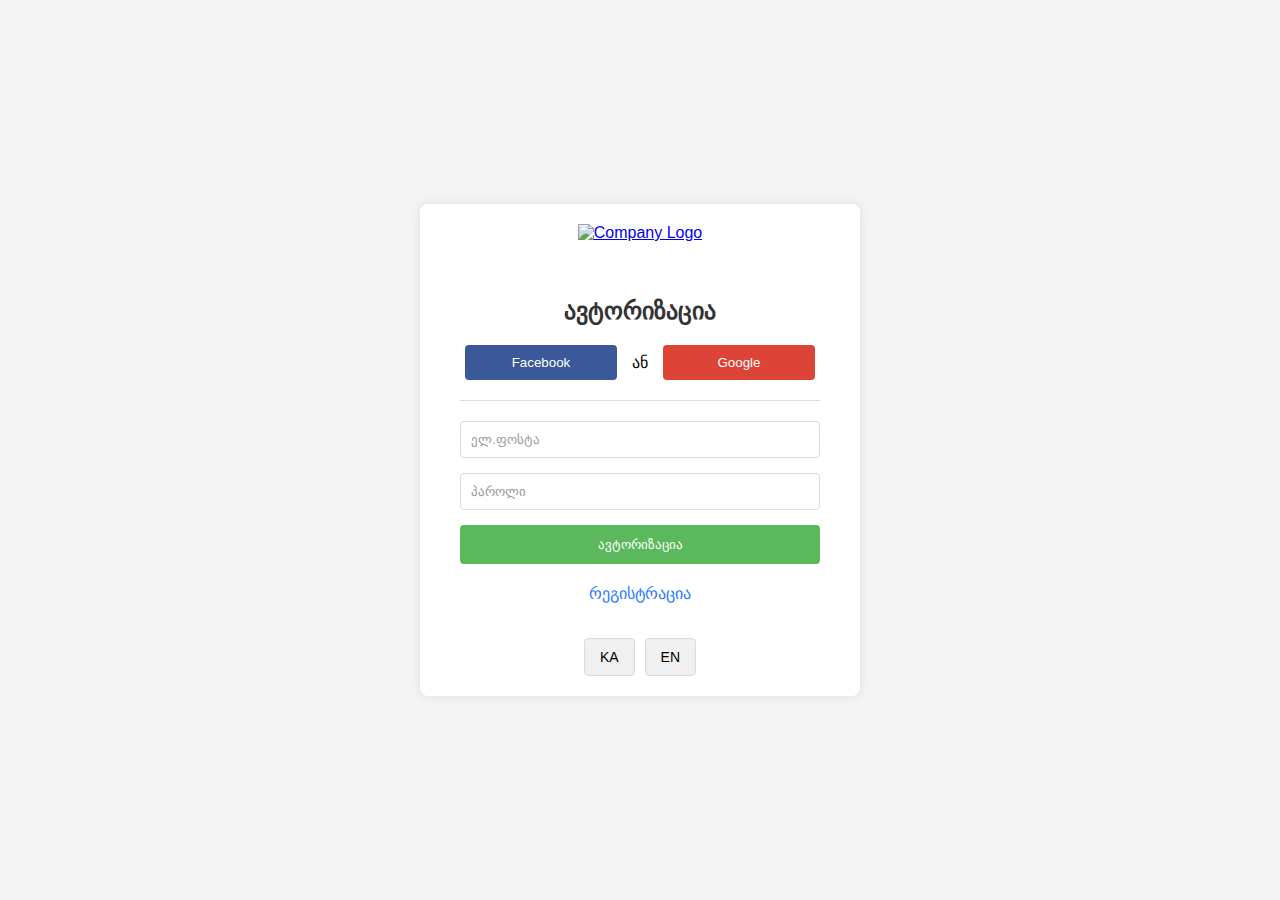
==== auth.html @ 35f1ec89 "main" ====
<!DOCTYPE html>
<html lang="en">
<head>
    <meta charset="UTF-8">
    <meta name="viewport" content="width=device-width, initial-scale=1.0">
    <title>Authorization</title>
    <link rel="stylesheet" href="auth.css">
</head>
<body>
    <div class="container">
        <div class="logo-section">
            <a href="./index.html">
                <img src="https://gemrielia.ge/static/images/logo/logo.svg" alt="Company Logo">
            </a>
        </div>
        <div class="form-section">
            <h2 class="form-title" id="login">ავტორიზაცია</h2>
            <div class="social-buttons">
                <button class="btn facebook" id="facebook">
                    <i class="fab fa-facebook-f"></i> Facebook
                </button>
                <div class="or-separator" id="or">ან</div>
                <button class="btn google" id="google">
                    <i class="fab fa-google"></i> Google
                </button>
            </div>
            <div class="divider">
                <div class="line"></div>
            </div>
            <form class="authorization-form">
                <input type="email" placeholder="ელ.ფოსტა" id="email" class="input-field">
                <input type="password" placeholder="პაროლი" id="password" class="input-field">
                <button type="submit" class="btn submit-btn" id="loginButton">ავტორიზაცია</button>
                 <div class="link-to-register">
                    <a href="register.html" class="register-link" id="registerLink">რეგისტრაცია</a>
                </div>
            </form>
        </div>
          <div class="lang-buttons">
          <button id="ka">KA</button>
          <button id="en">EN</button>
    </div>
    </div>
    <script src="https://kit.fontawesome.com/a076d05399.js" crossorigin="anonymous"></script>
    <script src="enum.js"></script>
</body>
</html>
---- auth.css ----
body {
    font-family: Arial, sans-serif;
    background-color: #f4f4f4;
    margin: 0;
    display: flex;
    justify-content: center;
    align-items: center;
    min-height: 100vh;
}

.container {
    background-color: #fff;
    border-radius: 8px;
    box-shadow: 0 0 10px rgba(0, 0, 0, 0.1);
    overflow: hidden;
    display: flex;
    flex-direction: column;
    align-items: center;
    max-width: 400px;
    width: 90%;
    padding: 20px;
}
.lang-buttons{
     display: flex;
     margin-top: 20px;
}

.lang-buttons button{
    padding: 10px 15px;
    margin: 0 5px;
    cursor: pointer;
    background-color: #f0f0f0;
    border: 1px solid #ddd;
    border-radius: 4px;
    font-size: 14px;
}
.lang-buttons button:hover{
    background-color: #e0e0e0;
}


.logo-section {
    text-align: center;
    margin-bottom: 20px;
}

.logo-section img {
    max-width: 150px;
    height: auto;
}

.form-section {
    width: 100%;
    padding: 15px 20px;
    box-sizing: border-box;
}

.form-title {
    text-align: center;
    margin-bottom: 20px;
    color: #333;
}

.social-buttons {
    display: flex;
    justify-content: space-between;
    margin-bottom: 15px;
}
.social-buttons .or-separator{
    display: flex;
    align-items: center;
    padding: 0 10px;
}

.social-buttons .btn {
    flex: 1;
    padding: 10px;
    border: none;
    border-radius: 4px;
    margin: 0 5px;
    cursor: pointer;
    display: flex;
    justify-content: center;
    align-items: center;
    color: white;
}

.social-buttons .facebook {
    background-color: #3b5998;
}

.social-buttons .google {
    background-color: #db4437;
}

.social-buttons i{
    margin-right: 5px;
}

.divider {
    display: flex;
    align-items: center;
    margin: 20px 0;
}

.divider .line {
    flex: 1;
    height: 1px;
    background-color: #ddd;
}

.authorization-form {
    display: flex;
    flex-direction: column;
}

.input-field {
    margin-bottom: 15px;
    padding: 10px;
    border: 1px solid #ddd;
    border-radius: 4px;
    box-sizing: border-box;
}

.input-label {
    margin-bottom: 5px;
    display: block;
}
.input-field::placeholder{
     color: #999;
}
.input-field:focus{
    outline: 1px solid #277aff;
}

.submit-btn {
    background-color: #5cb85c;
    color: white;
    padding: 12px;
    border: none;
    border-radius: 4px;
    cursor: pointer;
    transition: background-color 0.3s ease;
}

.submit-btn:hover {
    background-color: #4cae4c;
}
.link-to-register{
    text-align: center;
    margin-top: 20px;
}

.register-link {
    color: #277aff;
    text-decoration: none;
}

.register-link:hover {
    text-decoration: underline;
}
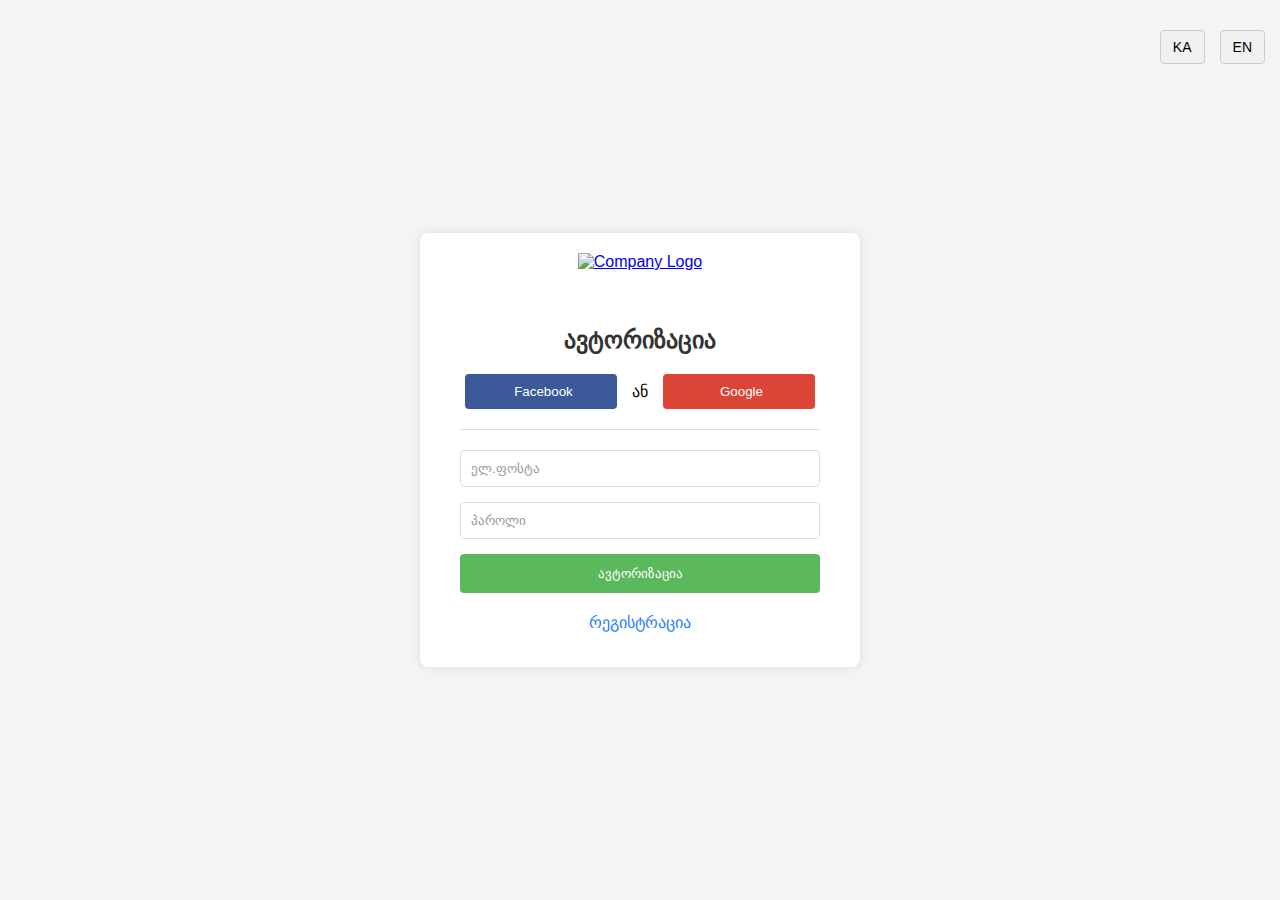
==== commit fa02f7cc: "new" ====
--- a/auth.html
+++ b/auth.html
@@ -5,6 +5,22 @@
     <meta name="viewport" content="width=device-width, initial-scale=1.0">
     <title>Authorization</title>
     <link rel="stylesheet" href="auth.css">
+     <style>
+       .lang-buttons {
+            position: absolute;
+            top: 10px;
+            right: 10px;
+            display: flex;
+            gap: 5px;
+        }
+        .lang-buttons button {
+            padding: 8px 12px;
+            cursor: pointer;
+            border: 1px solid #ccc;
+            background-color: #f0f0f0;
+            border-radius: 4px;
+        }
+     </style>
 </head>
 <body>
     <div class="container">
@@ -31,15 +47,15 @@
                 <input type="email" placeholder="ელ.ფოსტა" id="email" class="input-field">
                 <input type="password" placeholder="პაროლი" id="password" class="input-field">
                 <button type="submit" class="btn submit-btn" id="loginButton">ავტორიზაცია</button>
-                 <div class="link-to-register">
+                <div class="link-to-register">
                     <a href="register.html" class="register-link" id="registerLink">რეგისტრაცია</a>
                 </div>
             </form>
         </div>
-          <div class="lang-buttons">
-          <button id="ka">KA</button>
-          <button id="en">EN</button>
-    </div>
+            <div class="lang-buttons">
+               <button id="ka">KA</button>
+               <button id="en">EN</button>
+            </div>
     </div>
     <script src="https://kit.fontawesome.com/a076d05399.js" crossorigin="anonymous"></script>
     <script src="enum.js"></script>
